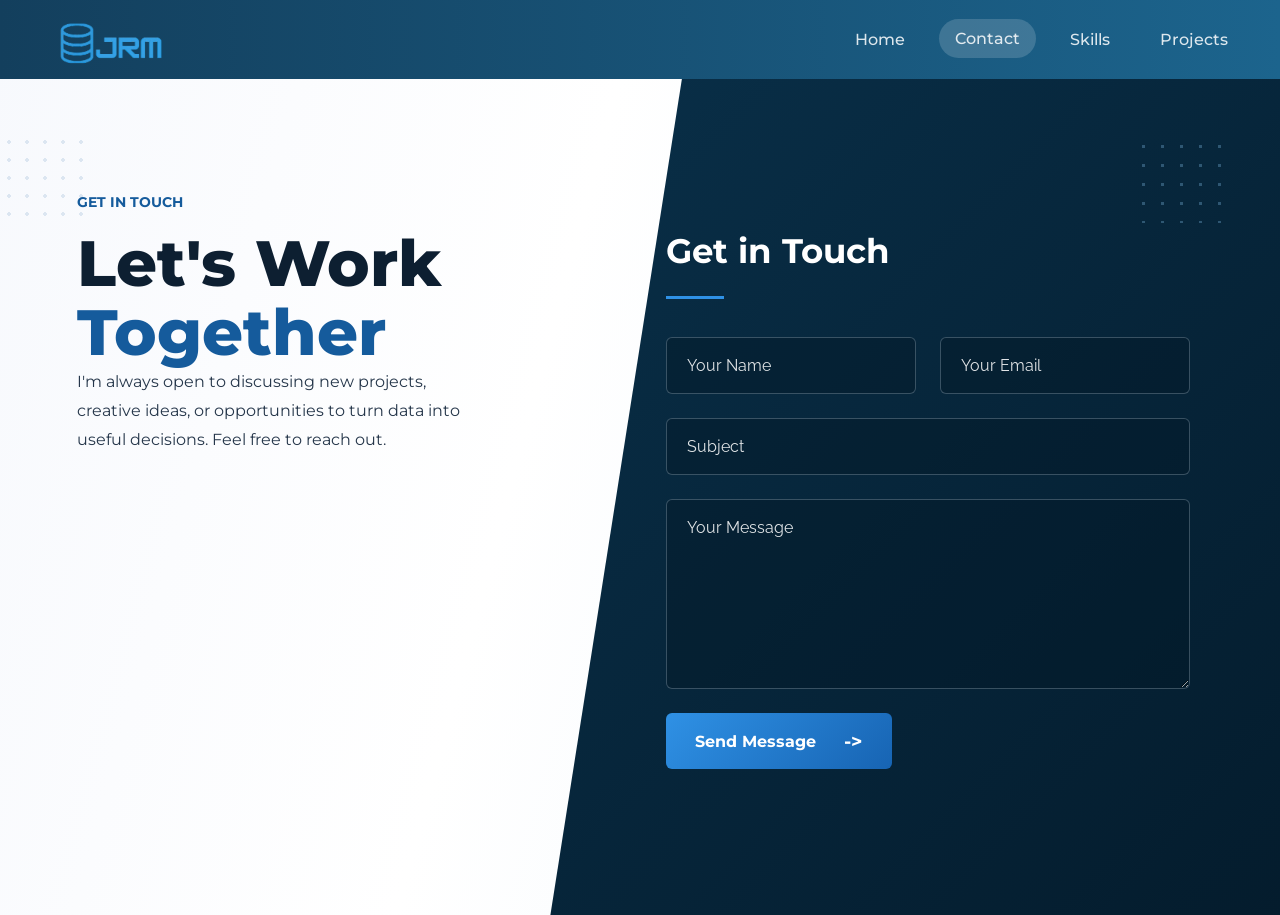
==== about.html @ e99d82af "update 2" ====
<!DOCTYPE html>
<html lang="en">
<head>
    <meta charset="UTF-8" />
    <meta name="viewport" content="width=device-width, initial-scale=1.0" />
    <title>Contact | Jherome Pontawe</title>
    <link rel="stylesheet" href="../style/about.css" />
    <link rel="preconnect" href="https://fonts.googleapis.com">
    <link rel="preconnect" href="https://fonts.gstatic.com" crossorigin>
    <link href="https://fonts.googleapis.com/css2?family=Raleway:wght@300;400;500;600;700&family=Montserrat:wght@400;500;600;700;800&display=swap" rel="stylesheet">
</head>
<body>
    <div class="logo">
        <img src="../img/logo.png" alt="JRM logo" />
    </div>
    <header class="topbar">
        <nav class="nav-links" aria-label="Main navigation">
            <a href="index.html">Home</a>
            <a class="active" href="about.html">Contact</a>
            <a href="skills.html">Skills</a>
            <a href="projects.html">Projects</a>
        </nav>
    </header>

    <main class="contact-layout">
        <section class="contact-copy" aria-labelledby="contact-heading">
            <div class="dot-grid" aria-hidden="true"></div>
            <p class="eyebrow">Get in Touch</p>
            <h1 id="contact-heading">Let's Work <span>Together</span></h1>
            <div class="accent-line" aria-hidden="true"></div>
            <p class="intro-text">
                I'm always open to discussing new projects, creative ideas, or opportunities to turn data into useful decisions. Feel free to reach out.
            </p>

        </section>

        <section class="form-panel" aria-labelledby="form-heading">
            <div class="panel-dots" aria-hidden="true"></div>
            <div class="form-wrap">
                <h2 id="form-heading">Get in Touch</h2>
                <div class="form-line" aria-hidden="true"></div>
                <form class="contact-form" autocomplete="off">
                    <div class="form-row">
                        <label>
                            <span>Your Name</span>
                            <input type="text" name="name" placeholder="Your Name" required />
                        </label>
                        <label>
                            <span>Your Email</span>
                            <input type="email" name="email" placeholder="Your Email" required />
                        </label>
                    </div>
                    <label>
                        <span>Subject</span>
                        <input type="text" name="subject" placeholder="Subject" required />
                    </label>
                    <label>
                        <span>Your Message</span>
                        <textarea name="message" rows="7" placeholder="Your Message" required></textarea>
                    </label>
                    <button type="submit">Send Message <span aria-hidden="true">-></span></button>
                </form>
            </div>
        </section>
    </main>
</body>
</html>
---- style/about.css ----
* {
  box-sizing: border-box;
}

:root {
  --ink: #0d1f31;
  --ink-soft: #25364a;
  --blue: #155b9c;
  --blue-bright: #2f91e5;
  --page-bg: #f7f9fd;
  --panel: #092f48;
  --panel-deep: #041c2d;
  --field: rgba(3, 24, 39, 0.42);
  --field-border: rgba(222, 238, 255, 0.24);
  --white: #ffffff;
}

html,
body {
  min-height: 100%;
  margin: 0;
}

body {
  font-family: 'Montserrat', Arial, Helvetica, sans-serif;
  color: var(--ink);
  background: linear-gradient(105deg, var(--page-bg) 0%, #ffffff 42%, #eef5fb 100%);
  overflow-x: hidden;
}

.topbar {
  position: sticky;
  top: 0;
  z-index: 10;
  display: flex;
  justify-content: flex-end;
  align-items: center;
  padding: 20px 36px;
  background: linear-gradient(90deg, #133f5d 0%, #1c648d 100%);
  animation: headerDrop 0.65s ease both;
}

.logo {
  position: absolute;
  top: 0px;
  left: 40px;
  z-index: 20;
}

.logo img {
  width: 150px;
  height: auto;
  animation: logoFloat 0.75s ease both;
}

.nav-links {
  display: flex;
  gap: 18px;
}

.nav-links a {
  color: rgba(255,255,255,0.85);
  font-weight: 500;
  padding: 10px 16px;
  border-radius: 999px;
  text-decoration: none;
  transition: transform 0.3s ease, background 0.3s ease;
  font-family: 'Montserrat', sans-serif;
}

.nav-links a:hover,
.nav-links a.active {
  background: rgba(255,255,255,0.16);
  transform: translateY(-1px);
}

.contact-layout {
  min-height: calc(100vh - 64px);
  display: grid;
  grid-template-columns: minmax(330px, 43%) minmax(520px, 57%);
  overflow: hidden;
}

.contact-copy {
  position: relative;
  padding: 70px clamp(28px, 6vw, 130px) 48px;
  z-index: 1;
}

.dot-grid {
  position: absolute;
  top: 54px;
  left: 0;
  width: 88px;
  height: 88px;
  background-image: radial-gradient(circle, rgba(21, 91, 156, 0.12) 2px, transparent 2px);
  background-size: 18px 18px;
  animation: dotsDrift 7s ease-in-out infinite alternate;
}

.eyebrow {
  margin: 44px 0 18px;
  color: var(--blue);
  font-family: 'Montserrat', Arial, Helvetica, sans-serif;
  font-size: 0.88rem;
  font-weight: 700;
  text-transform: uppercase;
  animation: revealUp 0.7s ease both 0.15s;
}

.contact-copy h1 {
  max-width: 520px;
  margin: 0;
  font-family: 'Montserrat', Arial, Helvetica, sans-serif;
  font-size: 4rem;
  line-height: 1.08;
  font-weight: 800;
  color: var(--ink);
  animation: revealUp 0.75s ease both 0.25s;
}

.contact-copy h1 span {
  color: var(--blue);
  display: block;
}
.form-line {
  width: 58px;
  height: 3px;
  background: var(--blue);
  margin: 28px 0;
  transform-origin: left center;
  animation: lineGrow 0.65s ease both 0.45s;
}

.intro-text {
  max-width: 470px;
  margin: 0 0 32px;
  color: var(--ink-soft);
  font-size: 1.03rem;
  line-height: 1.75;
  animation: revealUp 0.7s ease both 0.38s;
}


.form-panel {
  position: relative;
  display: flex;
  align-items: center;
  min-height: 620px;
  padding: 70px clamp(30px, 7vw, 128px) 64px 0;
  color: var(--white);
  --panel-indent: clamp(96px, 18%, 190px);
}

.form-panel::before {
  content: "";
  position: absolute;
  inset: 0 -1px 0 0;
  background: linear-gradient(135deg, var(--panel) 0%, var(--panel-deep) 100%);
  clip-path: polygon(18% 0, 100% 0, 100% 100%, 0 100%);
  border-top-left-radius: 48px;
  animation: panelSlide 0.8s ease both 0.2s;
}

.panel-dots {
  position: absolute;
  top: 58px;
  right: 48px;
  width: 98px;
  height: 86px;
  background-image: radial-gradient(circle, rgba(126, 183, 225, 0.34) 2px, transparent 2px);
  background-size: 19px 19px;
  z-index: 1;
  animation: dotsDrift 8s ease-in-out infinite alternate;
}

.form-wrap {
  position: relative;
  z-index: 2;
  width: min(650px, calc(100% - var(--panel-indent)));
  margin-left: var(--panel-indent);
  animation: revealRight 0.75s ease both 0.55s;
}

.form-wrap h2 {
  margin: 0;
  font-family: 'Montserrat', Arial, Helvetica, sans-serif;
  font-size: 2.15rem;
  line-height: 1.2;
  color: var(--white);
}

.form-line {
  background: var(--blue-bright);
  margin: 24px 0 38px;
}

.contact-form {
  display: grid;
  gap: 24px;
}

.form-row {
  display: grid;
  grid-template-columns: repeat(2, minmax(0, 1fr));
  gap: 24px;
}

.contact-form label {
  display: grid;
}

.contact-form label span {
  position: absolute;
  width: 1px;
  height: 1px;
  overflow: hidden;
  clip: rect(0 0 0 0);
}

.contact-form input,
.contact-form textarea {
  width: 100%;
  border: 1px solid var(--field-border);
  border-radius: 6px;
  background: var(--field);
  color: var(--white);
  font-family: 'Raleway', Arial, Helvetica, sans-serif;
  font-size: 1rem;
  padding: 18px 20px;
  outline: none;
  transition: border-color 0.25s ease, box-shadow 0.25s ease, transform 0.25s ease, background 0.25s ease;
}

.contact-form textarea {
  min-height: 190px;
  resize: vertical;
}

.contact-form input::placeholder,
.contact-form textarea::placeholder {
  color: rgba(255, 255, 255, 0.88);
}

.contact-form input:focus,
.contact-form textarea:focus {
  border-color: var(--blue-bright);
  box-shadow: 0 0 0 3px rgba(47, 145, 229, 0.18);
  transform: translateY(-2px);
  background: rgba(7, 38, 58, 0.7);
}

.contact-form button {
  justify-self: start;
  display: inline-flex;
  align-items: center;
  justify-content: center;
  gap: 28px;
  min-width: 226px;
  min-height: 56px;
  border: 0;
  border-radius: 6px;
  background: linear-gradient(135deg, #2f91e5 0%, #1764b3 100%);
  color: var(--white);
  font-family: 'Montserrat', Arial, Helvetica, sans-serif;
  font-size: 1rem;
  font-weight: 700;
  cursor: pointer;
  transition: transform 0.25s ease, box-shadow 0.25s ease, filter 0.25s ease;
}

.contact-form button:hover {
  transform: translateY(-3px);
  box-shadow: 0 18px 36px rgba(4, 18, 45, 0.28);
  filter: brightness(1.06);
}

.contact-form button span {
  font-size: 1.2rem;
  line-height: 1;
}

@keyframes headerDrop {
  from { opacity: 0; transform: translateY(-18px); }
  to { opacity: 1; transform: translateY(0); }
}

@keyframes logoFloat {
  from { opacity: 0; transform: translateY(-18px) scale(0.96); }
  to { opacity: 1; transform: translateY(0) scale(1); }
}

@keyframes revealUp {
  from { opacity: 0; transform: translateY(24px); }
  to { opacity: 1; transform: translateY(0); }
}

@keyframes revealLeft {
  from { opacity: 0; transform: translateX(-24px); }
  to { opacity: 1; transform: translateX(0); }
}

@keyframes revealRight {
  from { opacity: 0; transform: translateX(34px); }
  to { opacity: 1; transform: translateX(0); }
}

@keyframes lineGrow {
  from { opacity: 0; transform: scaleX(0); }
  to { opacity: 1; transform: scaleX(1); }
}

@keyframes panelSlide {
  from { opacity: 0; transform: translateX(70px); }
  to { opacity: 1; transform: translateX(0); }
}

@keyframes dotsDrift {
  from { transform: translateY(0); opacity: 0.55; }
  to { transform: translateY(14px); opacity: 1; }
}

@media (max-width: 1080px) {
  .contact-copy h1 {
    font-size: 3.2rem;
  }

  .form-panel {
    --panel-indent: 118px;
  }

  .form-wrap {
    width: min(620px, calc(100% - var(--panel-indent)));
  }
}

@media (max-width: 900px) {
  .topbar {
    padding: 84px 22px 18px;
    justify-content: flex-start;
  }

  .logo {
    left: 22px;
  }

  .logo img {
    width: 128px;
  }

  .nav-links {
    flex-wrap: wrap;
    gap: 14px;
  }

  .contact-layout {
    grid-template-columns: 1fr;
  }

  .contact-copy {
    padding: 34px 28px 44px;
  }

  .eyebrow {
    margin-top: 20px;
  }

  .form-panel {
    min-height: auto;
    padding: 48px 28px 56px;
    --panel-indent: 0px;
  }

  .form-panel::before {
    clip-path: none;
    border-top-left-radius: 34px;
    border-top-right-radius: 34px;
  }

  .form-wrap {
    width: 100%;
    margin-left: 0;
  }

  .panel-dots {
    right: 22px;
  }
}

@media (max-width: 640px) {
  .topbar {
    padding: 76px 18px 16px;
  }

  .logo {
    left: 18px;
  }

  .logo img {
    width: 112px;
  }

  .nav-links a {
    font-size: 0.95rem;
    padding: 9px 14px;
  }

  .contact-copy h1 {
    font-size: 2.45rem;
  }

  .intro-text {
    font-size: 0.98rem;
  }

  .contact-item {
    grid-template-columns: 46px minmax(0, 1fr);
    gap: 14px;
  }

  .contact-icon {
    width: 44px;
    height: 44px;
  }

  .form-row {
    grid-template-columns: 1fr;
  }

  .form-wrap h2 {
    font-size: 1.8rem;
  }

  .contact-form button {
    width: 100%;
  }
}
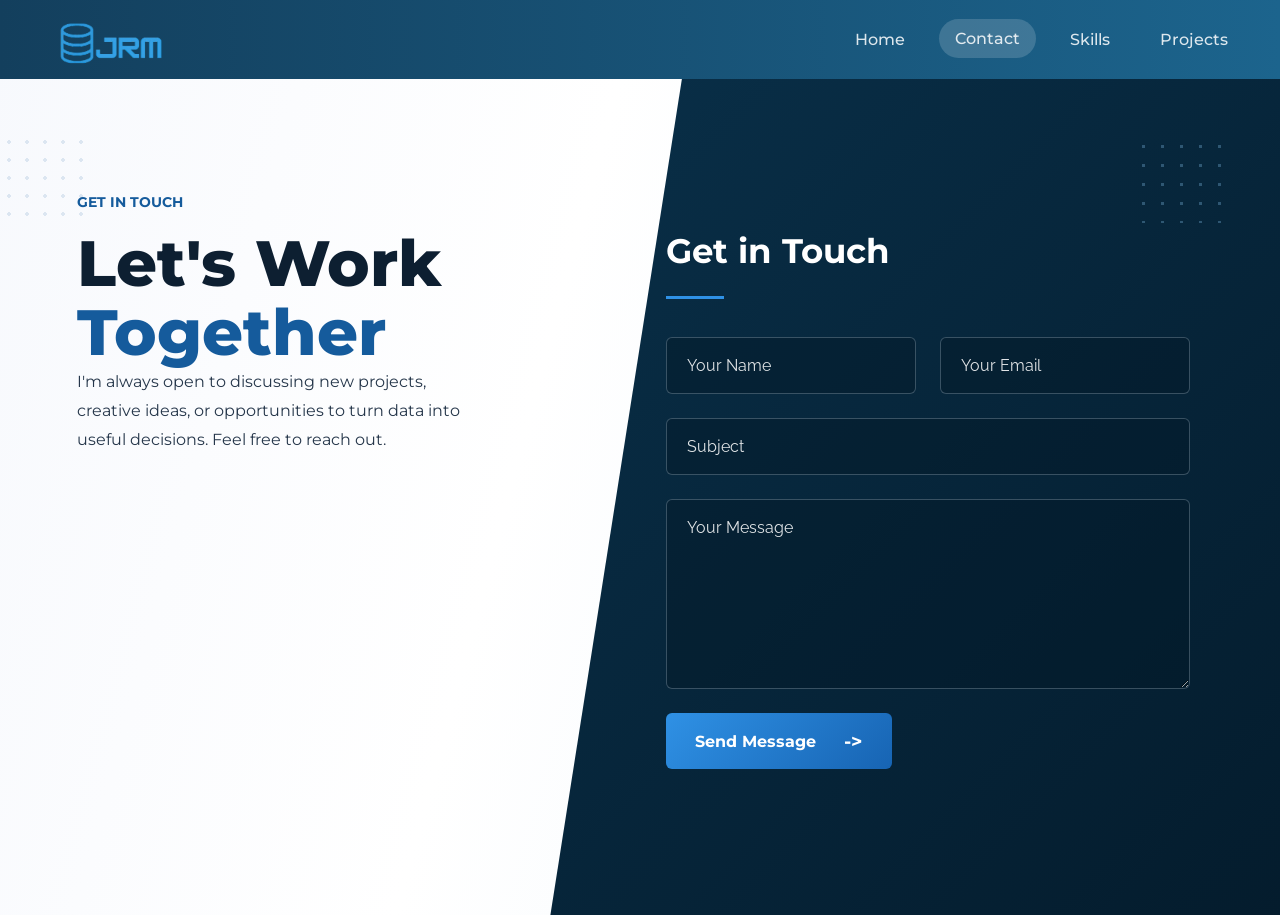
==== commit d199e933: "update" ====
--- a/about.html
+++ b/about.html
@@ -4,14 +4,14 @@
     <meta charset="UTF-8" />
     <meta name="viewport" content="width=device-width, initial-scale=1.0" />
     <title>Contact | Jherome Pontawe</title>
-    <link rel="stylesheet" href="../style/about.css" />
+    <link rel="stylesheet" href="style/about.css" />
     <link rel="preconnect" href="https://fonts.googleapis.com">
     <link rel="preconnect" href="https://fonts.gstatic.com" crossorigin>
     <link href="https://fonts.googleapis.com/css2?family=Raleway:wght@300;400;500;600;700&family=Montserrat:wght@400;500;600;700;800&display=swap" rel="stylesheet">
 </head>
 <body>
     <div class="logo">
-        <img src="../img/logo.png" alt="JRM logo" />
+        <img src="img/logo.png" alt="JRM logo" />
     </div>
     <header class="topbar">
         <nav class="nav-links" aria-label="Main navigation">
